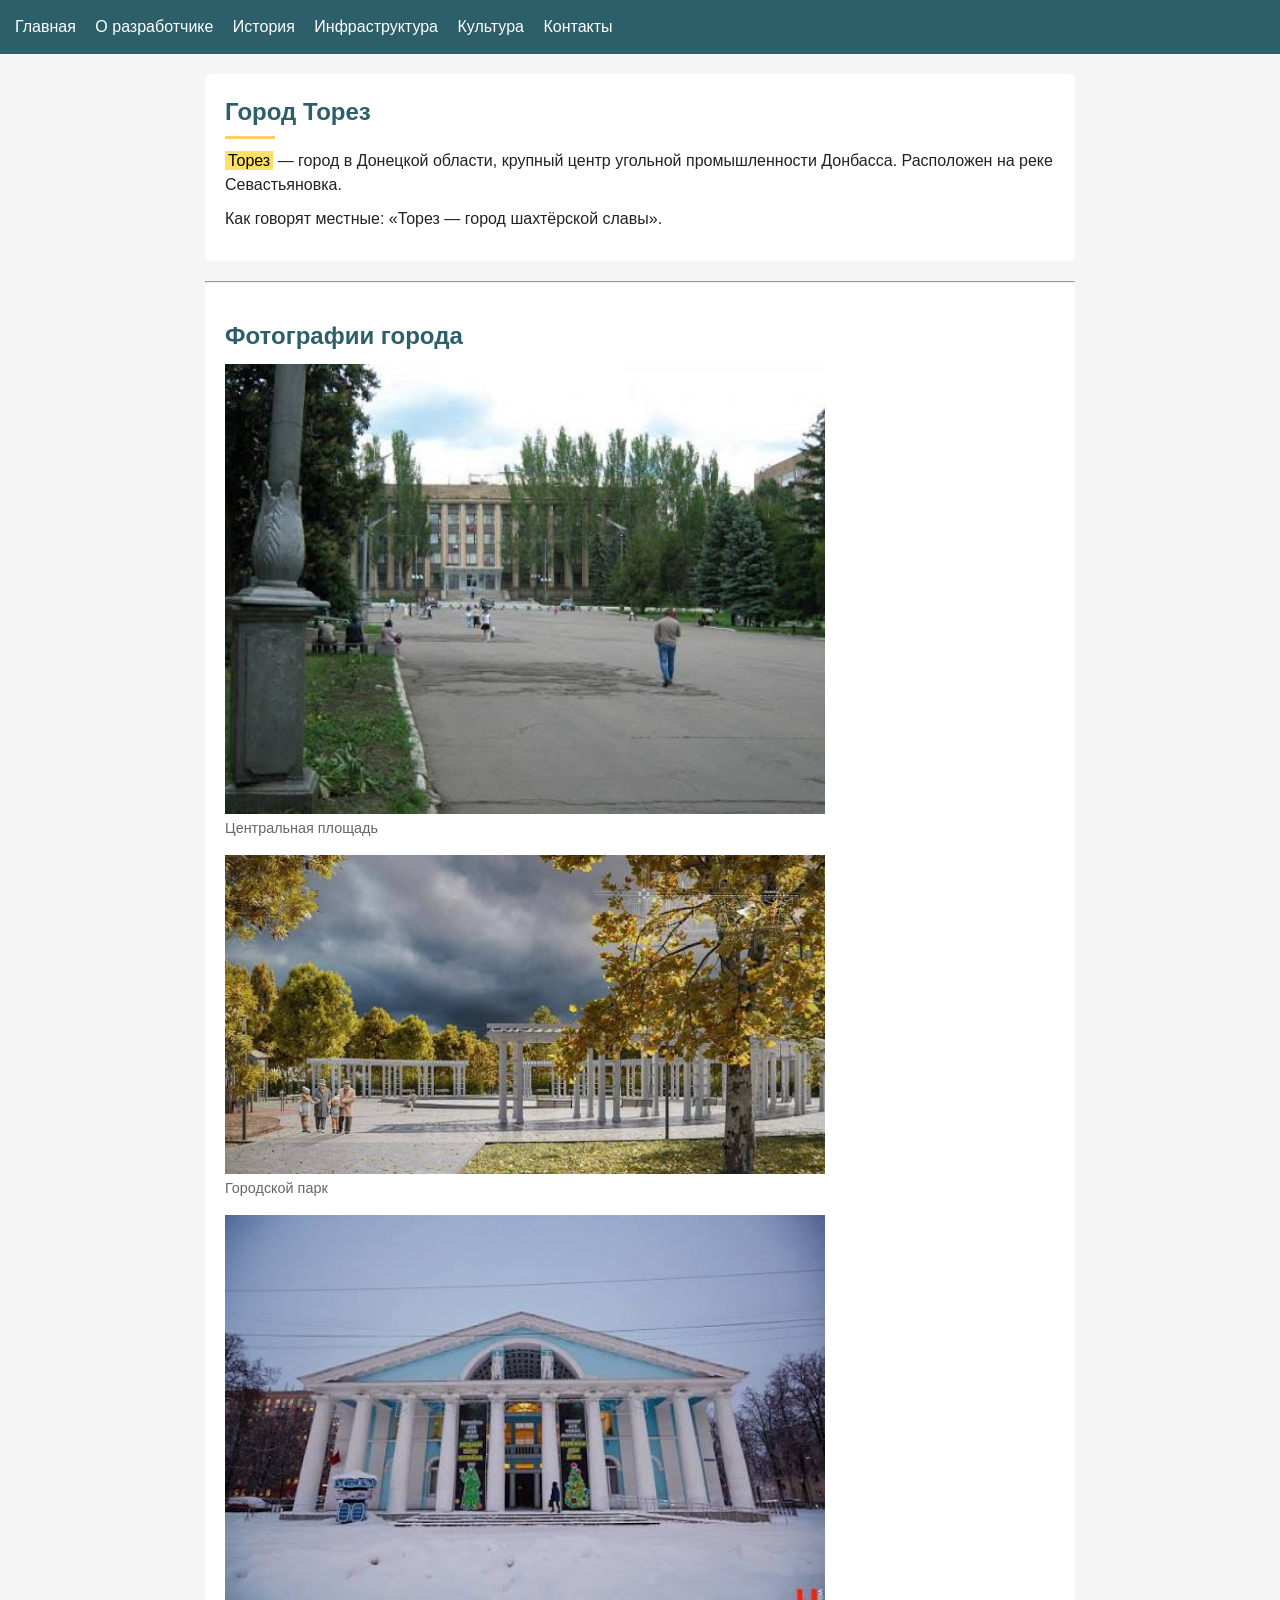
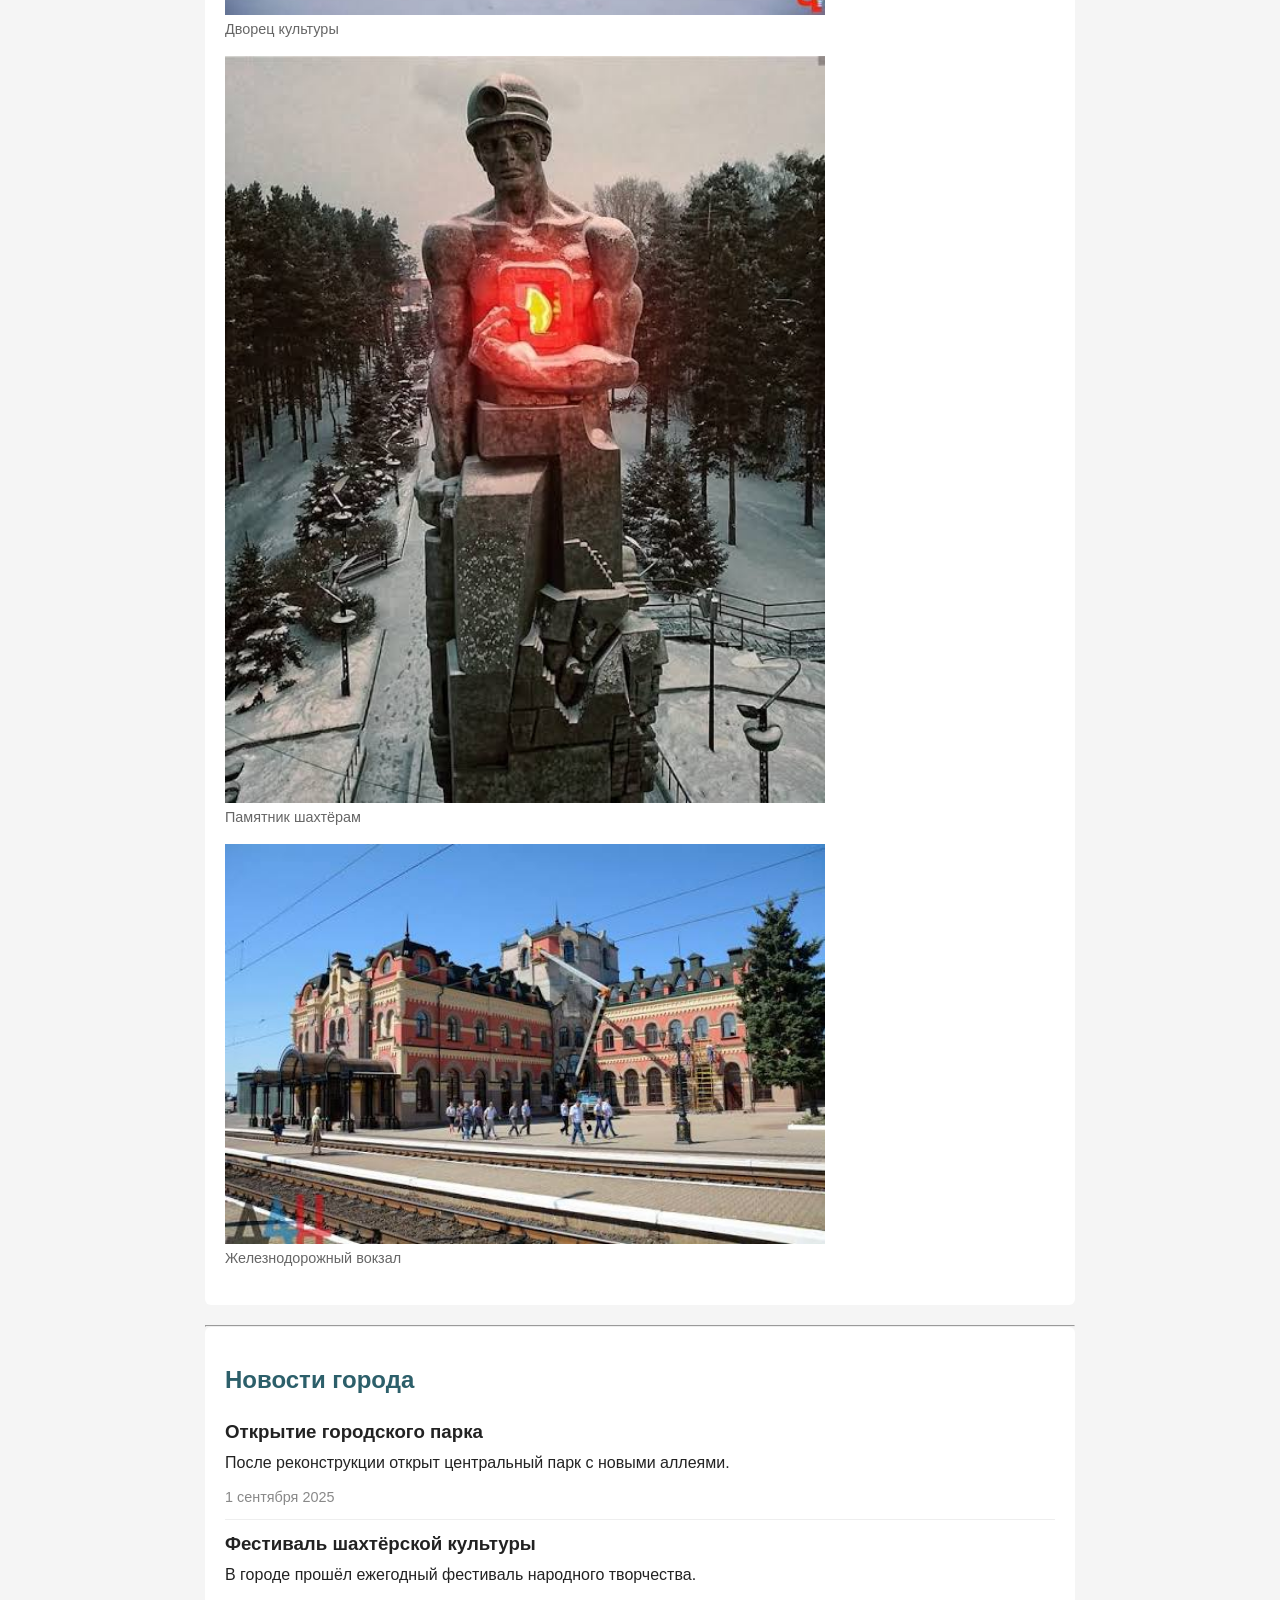
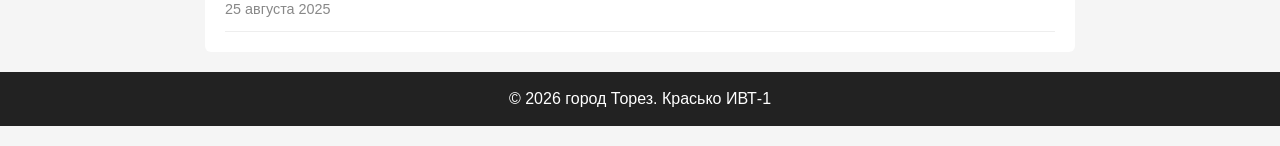
==== index.html @ 65411366 "Загрузил ЛР1" ====
<!DOCTYPE html>
<html lang="ru">
<head>
    <meta charset="UTF-8">
    <meta name="description" content="Сайт о городе Торез">
    <title>Торез</title>
    <link rel="stylesheet" href="css/styles.css">
</head>
<body>
<header>
    <nav>
        <ul>
            <li><a href="index.html">Главная</a></li>
            <li><a href="about.html">О разработчике</a></li>
            <li><a href="history.html">История</a></li>
            <li><a href="infrastructure.html">Инфраструктура</a></li>
            <li><a href="culture.html">Культура</a></li>
            <li><a href="contact.html">Контакты</a></li>
        </ul>
    </nav>
</header>

<main>
    <section>
        <h1>Город Торез</h1>
        <p>
            <mark>Торез</mark> — город в Донецкой области, крупный центр угольной
            промышленности Донбасса. Расположен на реке Севастьяновка.
        </p>
        <p>Как говорят местные: <q>Торез — город шахтёрской славы</q>.</p>
    </section>
    <hr>
    <section>
        <h2>Фотографии города</h2>
        <figure>
            <img src="img/площадь.jpg" alt="Центральная площадь" width="600">
            <figcaption>Центральная площадь</figcaption>
        </figure>
        <figure>
            <img src="img/парк.jpg" alt="Городской парк" width="600">
            <figcaption>Городской парк</figcaption>
        </figure>
        <figure>
            <img src="img/дворец_культуры.jpg" alt="Дворец культуры" width="600">
            <figcaption>Дворец культуры</figcaption>
        </figure>
        <figure>
            <img src="img/памятник.jpg" alt="Памятник шахтёрам" width="600">
            <figcaption>Памятник шахтёрам</figcaption>
        </figure>
        <figure>
            <img src="img/вокзал.jpg" alt="Вокзал" width="600">
            <figcaption>Железнодорожный вокзал</figcaption>
        </figure>
    </section>

    <hr>

    <section>
        <h2>Новости города</h2>
        <article>
            <h3>Открытие городского парка</h3>
            <p>После реконструкции открыт центральный парк с новыми аллеями.</p>
            <time datetime="2025-09-01">1 сентября 2025</time>
        </article>
        <article>
            <h3>Фестиваль шахтёрской культуры</h3>
            <p>В городе прошёл ежегодный фестиваль народного творчества.</p>
            <time datetime="2025-08-25">25 августа 2025</time>
        </article>
    </section>
</main>

<footer>
    <p>&copy; 2026 город Торез. Красько ИВТ-1</p>
</footer>
</body>
</html>
---- css/styles.css ----
aside {
  background: #ffffff;
  padding: 15px;
  margin-bottom: 20px;
  border-radius: 6px;
}

* {
  margin: 0;
  padding: 0;
  box-sizing: border-box;
}

body {
  font-family: Arial, sans-serif;
  background: #f5f5f5;
  color: #222;
  line-height: 1.5;
  padding-bottom: 20px;
}

header {
  background: #2c5f6a;
  padding: 15px;
  position: sticky;
  top: 0;
}
header nav ul {
  list-style: none;
}
header nav ul > li {
  display: inline-block;
  margin-right: 15px;
}
header nav ul a {
  color: #ffffff;
  text-decoration: none;
}
header nav ul a:link {
  color: #ffffff;
}
header nav ul a:visited {
  color: #dcdcdc;
}
header nav ul a:hover {
  color: #ffcf66;
}
header nav ul a:active {
  color: #ffcf66;
}

main {
  max-width: 900px;
  margin: 20px auto;
  padding: 0 15px;
}

section {
  background: #ffffff;
  padding: 20px;
  margin-bottom: 20px;
  border-radius: 6px;
}

h1 {
  color: #2c5f6a;
  margin-bottom: 10px;
}
h1::after {
  content: "";
  display: block;
  width: 50px;
  height: 3px;
  background: #ffcf66;
  margin-top: 6px;
}

h2 {
  color: #2c5f6a;
  margin: 15px 0 10px;
}

h3 {
  margin-bottom: 5px;
}

p {
  margin-bottom: 10px;
}

img {
  max-width: 100%;
  height: auto;
  display: block;
}

figure {
  margin-bottom: 15px;
}
figure figcaption {
  font-size: 0.9em;
  color: #666;
  margin-top: 4px;
}

article {
  border-bottom: 1px solid #eeeeee;
  padding: 10px 0;
}
article:first-child {
  padding-top: 0;
}
article time {
  font-size: 0.9em;
  color: #888;
}

.developer-photo {
  float: left;
  margin: 0 20px 10px 0;
  border-radius: 50%;
}

.clearfix::after {
  content: "";
  display: block;
  clear: both;
}

.skill {
  margin-bottom: 8px;
}
.skill .skill-name {
  display: inline-block;
  width: 110px;
}

table {
  width: 100%;
  border-collapse: collapse;
  background: #ffffff;
}
table caption {
  font-weight: bold;
  padding: 10px;
  background: #2c5f6a;
  color: #ffffff;
}
table th, table td {
  border: 1px solid #dddddd;
  padding: 8px;
  text-align: left;
}
table thead th {
  background: #eef4fa;
}
table tbody tr:nth-child(even) {
  background: #fafafa;
}
table tbody tr:hover {
  background: #fff8e1;
}

aside {
  background: #eef4fa;
  border-left: 4px solid #2c5f6a;
}
aside ul {
  list-style: none;
  padding-left: 0;
}

details {
  background: #ffffff;
  padding: 20px;
  margin-bottom: 20px;
  border-radius: 6px;
}
details summary {
  cursor: pointer;
  font-weight: bold;
  color: #2c5f6a;
}

blockquote {
  border-left: 4px solid #ffcf66;
  background: #fffaf0;
  padding: 10px 15px;
  margin-bottom: 20px;
  font-style: italic;
}
blockquote cite {
  display: block;
  margin-top: 8px;
  font-style: normal;
  font-weight: bold;
  color: #2c5f6a;
}

form {
  max-width: 500px;
}
form fieldset {
  border: 1px solid #dddddd;
  padding: 15px;
  border-radius: 6px;
}
form fieldset legend {
  padding: 0 8px;
  font-weight: bold;
  color: #2c5f6a;
}
form label {
  display: block;
  margin-top: 10px;
  font-weight: bold;
}
form input,
form textarea {
  width: 100%;
  padding: 8px;
  border: 1px solid #cccccc;
  border-radius: 4px;
  margin-top: 4px;
  font-family: inherit;
}
form input[type=email] {
  border-color: #2c5f6a;
}
form input:focus,
form textarea:focus {
  outline: none;
  border-color: #2c5f6a;
}
form input:required:valid,
form textarea:required:valid {
  border-color: green;
}
form input:required:invalid:not(:placeholder-shown),
form textarea:required:invalid:not(:placeholder-shown) {
  border-color: red;
}
form button {
  background: #2c5f6a;
  color: #ffffff;
  border: none;
  padding: 10px 20px;
  border-radius: 4px;
  cursor: pointer;
}
form button:hover {
  background: rgb(11.3882352941%, 24.5882352941%, 27.4352941176%);
}
form button:active {
  background: rgb(5.5215686275%, 11.9215686275%, 13.3019607843%);
}
form button {
  margin-top: 12px;
}

footer {
  background: #222222;
  color: #ffffff;
  text-align: center;
  padding: 15px;
}
footer p {
  margin: 0;
}

.news-badge {
  position: relative;
  display: inline-block;
  background: #2c5f6a;
  color: #ffffff;
  padding: 4px 10px;
  border-radius: 4px;
}
.news-badge span {
  position: absolute;
  top: -8px;
  right: -8px;
  background: red;
  color: #ffffff;
  padding: 2px 6px;
  border-radius: 10px;
  font-size: 12px;
}

mark {
  background: #ffe066;
  padding: 1px 3px;
}

@media (max-width: 768px) {
  main {
    padding: 0 10px;
  }
  header nav ul > li {
    display: block;
    margin: 4px 0;
  }
  .developer-photo {
    float: none;
    margin: 0 auto 10px;
  }
  table {
    font-size: 0.85em;
  }
}

/*# sourceMappingURL=styles.css.map */
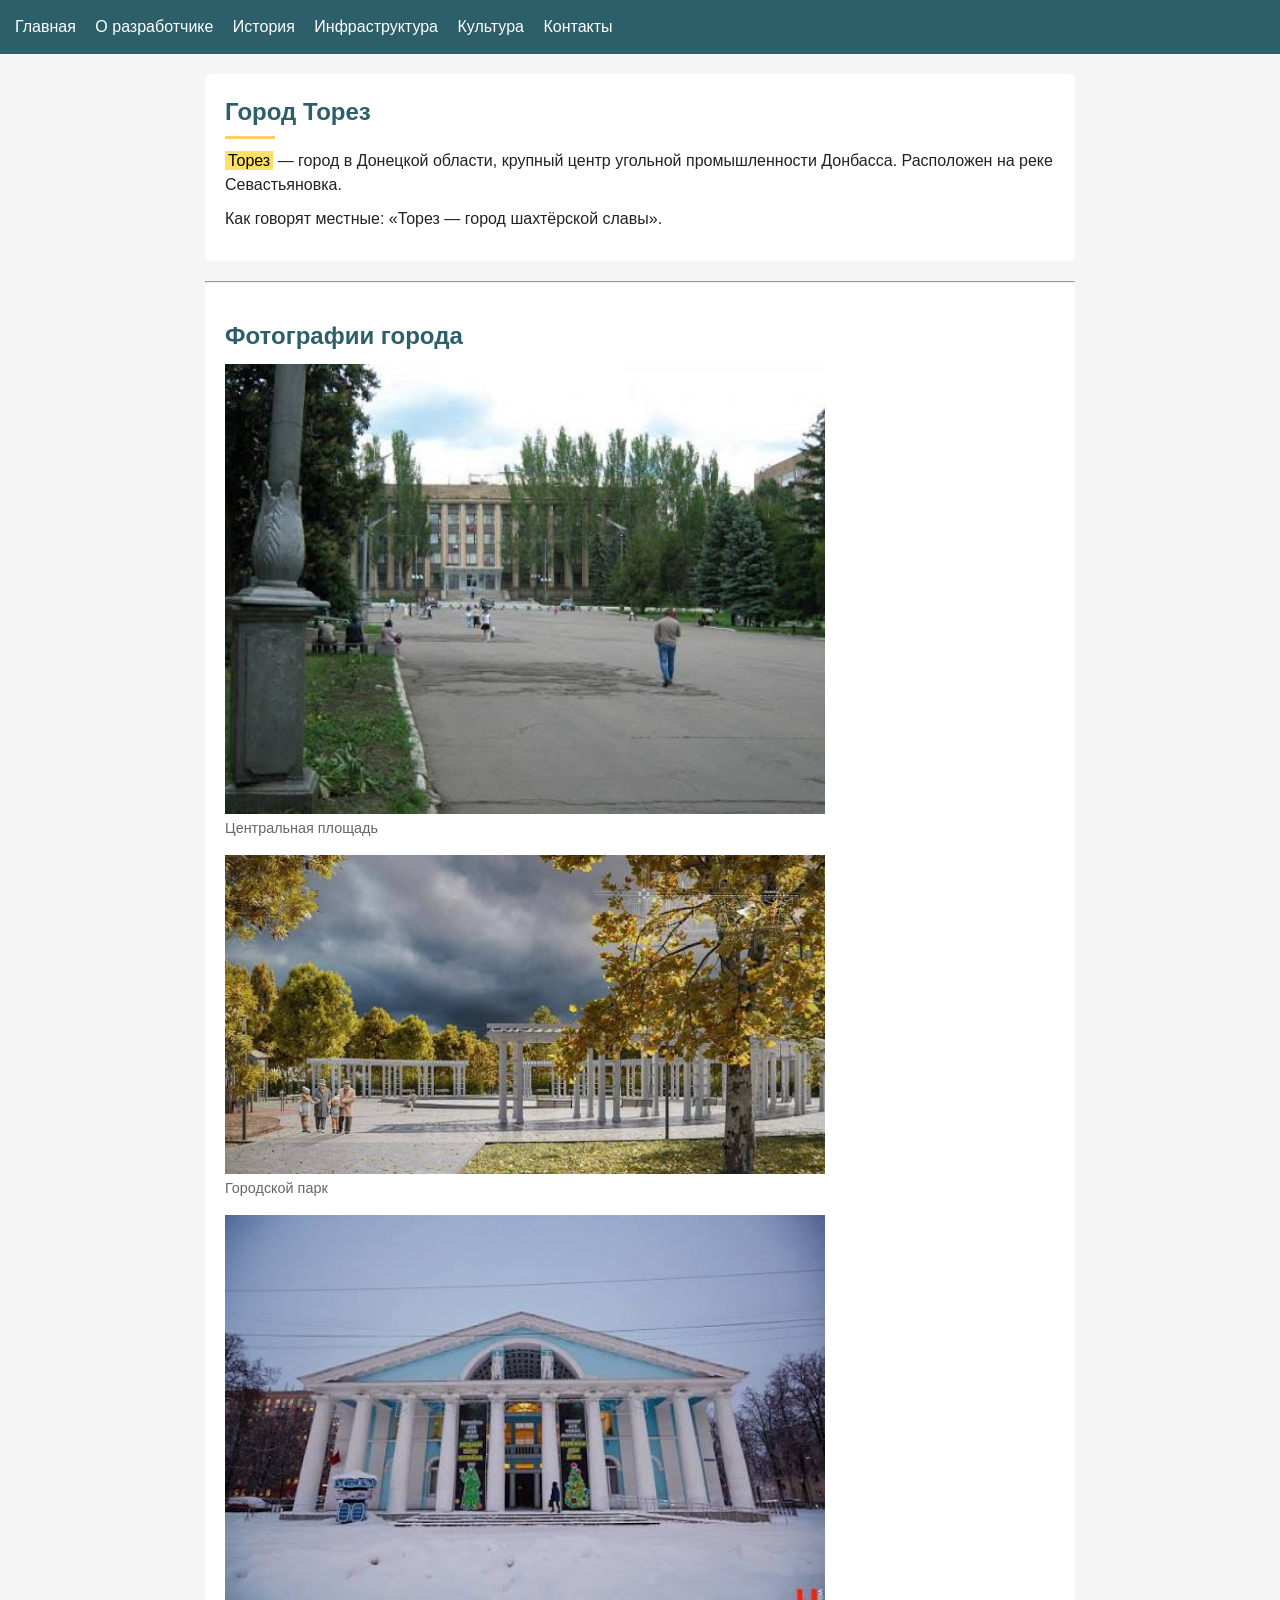
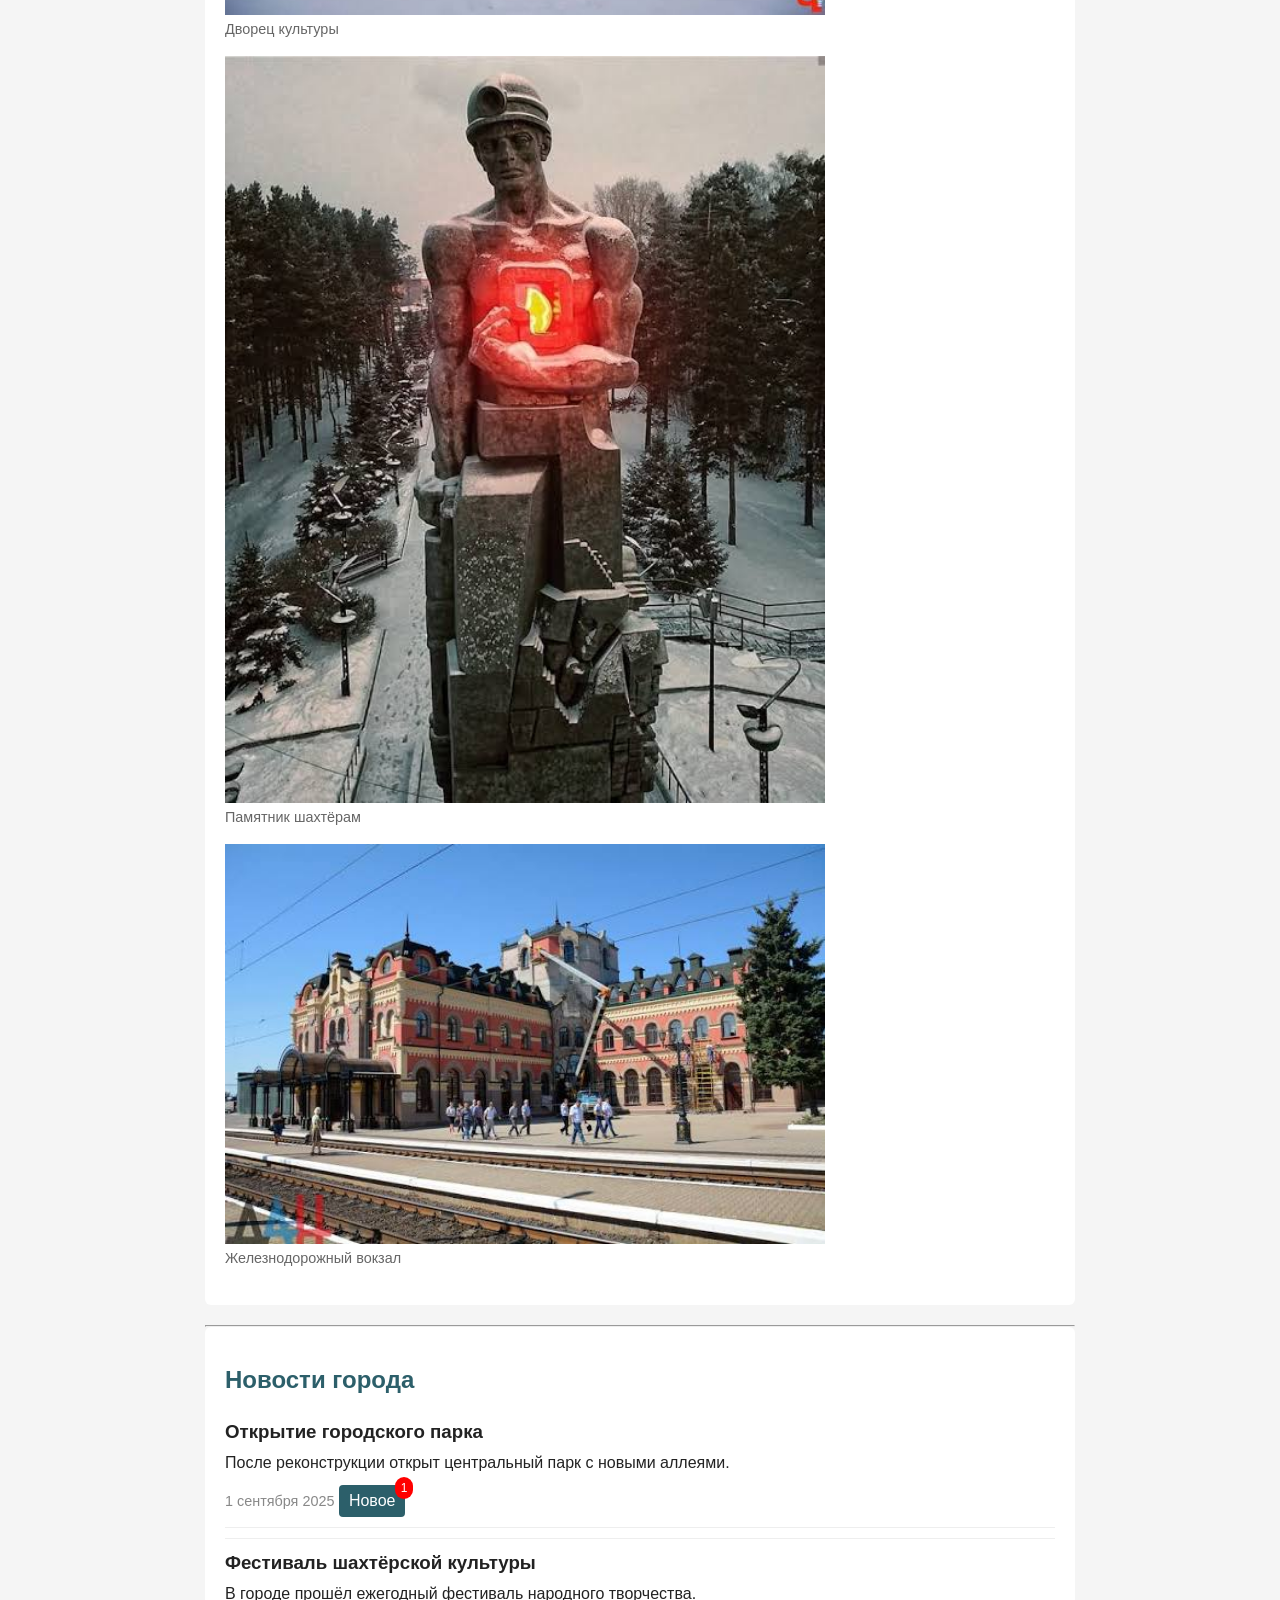
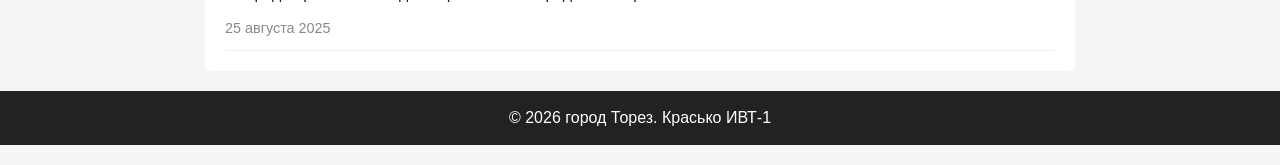
==== commit 05088c7e: "Добавил значок уведомления в новостях" ====
--- a/index.html
+++ b/index.html
@@ -59,9 +59,16 @@
     <section>
         <h2>Новости города</h2>
         <article>
-            <h3>Открытие городского парка</h3>
-            <p>После реконструкции открыт центральный парк с новыми аллеями.</p>
-            <time datetime="2025-09-01">1 сентября 2025</time>
+            <article>
+                <h3>Открытие городского парка</h3>
+                <p>После реконструкции открыт центральный парк с новыми аллеями.</p>
+                <time datetime="2025-09-01">1 сентября 2025</time>
+
+                <div class="news-badge">
+                    Новое
+                    <span>1</span>
+                </div>
+            </article>
         </article>
         <article>
             <h3>Фестиваль шахтёрской культуры</h3>
